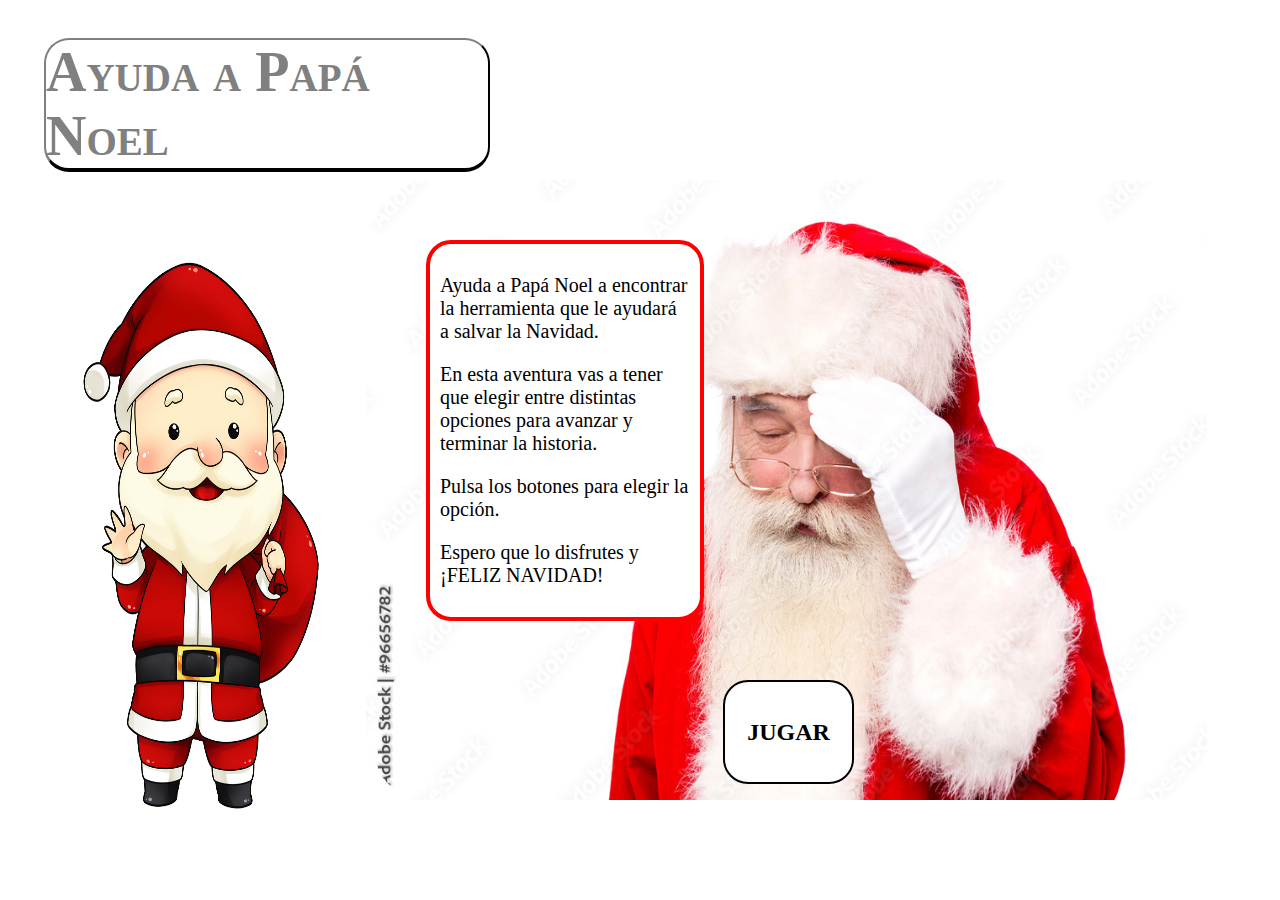
==== index.html @ 2a7a0df0 "Dale don dale" ====
<!DOCTYPE html>
<html>
	<head>
		
		<title>Feliz Navidad</title>
		<style>
			
			body{
				background-image:url("https://img.freepik.com/premium-vector/cut-christmas-vector-seamless-pattern-with-blue-trees-xmas-simple-texture-christmas-pattern-christmas-trees-wrapping-paper_373520-3159.jpg?w=250");
			}
			
			div{
				margin-left:40px;
			}
			h1 {
				width:35%;
				margin-left:36px;
				font-size: 56px;
				font-variant: small-caps; 
				font-weight: 700;
				margin-bottom:0px;
				color:grey;
				background-color:white;
				border-radius:25px;
				border-bottom:4px solid black;
				border-right:2px solid black;
				border-top:2px solid grey;
				border-left:2px solid grey;
			}
			iframe{
				border-radius:100px;
			}
		</style>
	
	</head>
	
	<body>
		<h1>Ayuda a Papá Noel</h1>
		
		<div>
			<img src="escenas/multimedia/main_banner.png" width=25% height=550px alt="Santi arregla este fallo, por favor.">
			<iframe id="main_frame" title="Main Frame" width=70% height=640px src="escenas/escena1.html" frameborder="0">
		</div>
		
		
	</body>
</html>
</html>
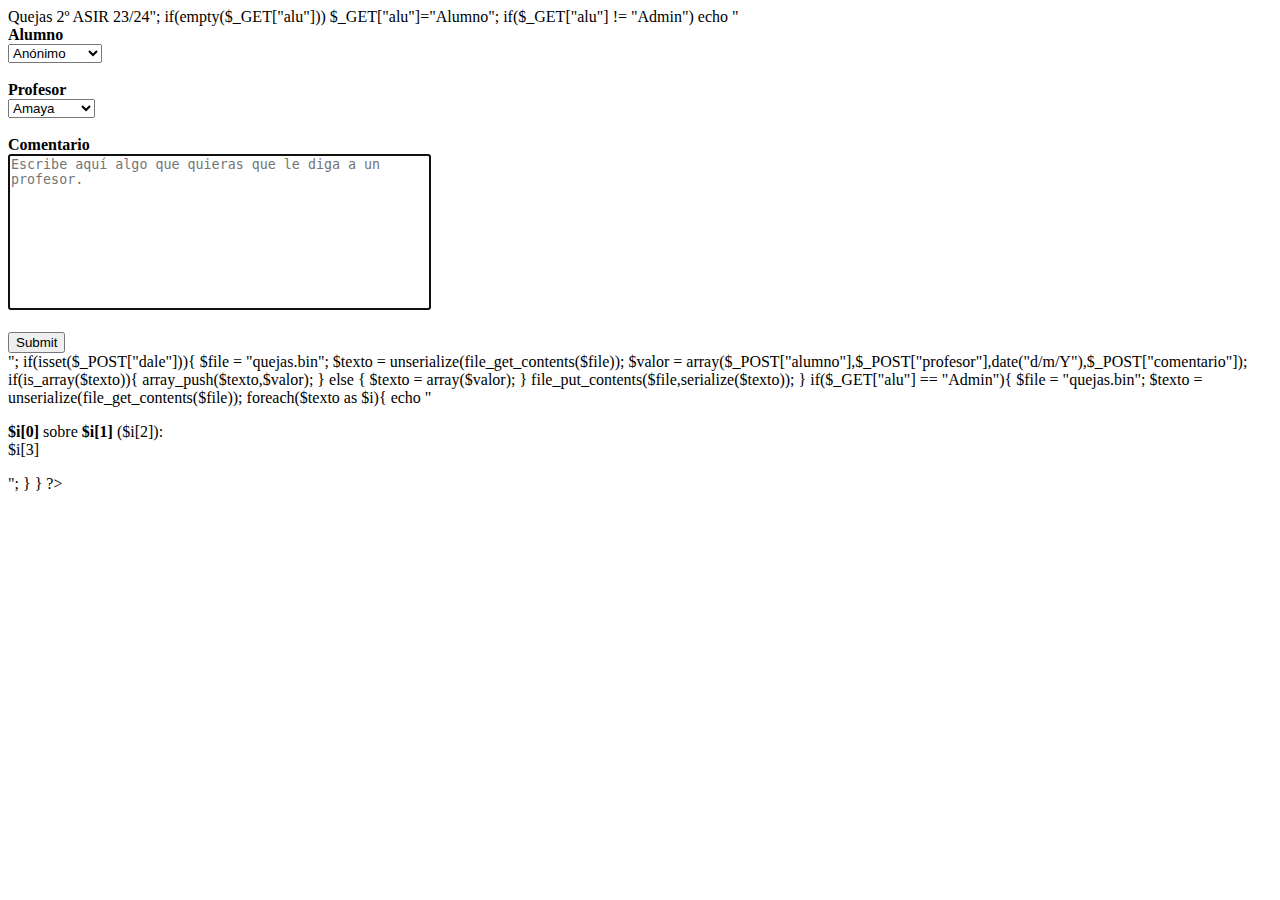
==== commit 7b7aef13: "Add files via upload" ====
--- a/index.html
+++ b/index.html
@@ -1,48 +1,80 @@
-<!DOCTYPE html>
-<html>
-	<head>
-		
-		<title>Feliz Navidad</title>
-		<style>
-			
-			body{
-				background-image:url("https://img.freepik.com/premium-vector/cut-christmas-vector-seamless-pattern-with-blue-trees-xmas-simple-texture-christmas-pattern-christmas-trees-wrapping-paper_373520-3159.jpg?w=250");
-			}
-			
-			div{
-				margin-left:40px;
-			}
-			h1 {
-				width:35%;
-				margin-left:36px;
-				font-size: 56px;
-				font-variant: small-caps; 
-				font-weight: 700;
-				margin-bottom:0px;
-				color:grey;
-				background-color:white;
-				border-radius:25px;
-				border-bottom:4px solid black;
-				border-right:2px solid black;
-				border-top:2px solid grey;
-				border-left:2px solid grey;
-			}
-			iframe{
-				border-radius:100px;
-			}
-		</style>
-	
-	</head>
-	
-	<body>
-		<h1>Ayuda a Papá Noel</h1>
-		
-		<div>
-			<img src="escenas/multimedia/main_banner.png" width=25% height=550px alt="Santi arregla este fallo, por favor.">
-			<iframe id="main_frame" title="Main Frame" width=70% height=640px src="escenas/escena1.html" frameborder="0">
-		</div>
-		
-		
-	</body>
-</html>
+<!DOCTYPE html>
+<html>
+    <head>
+        <title>Envía tus Quejas</title>
+        <meta charset="utf-8">
+        <style>
+            textarea{
+                resize:none;
+            }
+        </style>
+    </head>
+
+    <body>
+        <?php
+            echo "<h1>Quejas 2º ASIR 23/24</h1>";
+            if(empty($_GET["alu"])) $_GET["alu"]="Alumno";
+            if($_GET["alu"] != "Admin")
+            echo "
+            <form action=".$_SERVER["PHP_SELF"]." method='post'>
+                <b>Alumno</b><br>
+                <select name='alumno'>
+                <option value='Anonimo'>Anónimo</option>
+                <option value='Mohamed'>Mohamed</option>
+                <option value='Nassera'>Nassera</option>
+                <option value='Daniel'>Daniel</option>
+                <option value='Claudia'>Claudia</option>
+                <option value='Najat'>Najat</option>
+                <option value='Emilio'>Emilio</option>
+                <option value='Jorge'>Jorge</option>
+                <option value='Marek'>Marek</option>
+                <option value='JuanCarlos'>Juan Carlos</option>
+                <option value='Alex'>Álex</option>
+                <option value='Michael'>Michael</option>
+                <option value='Aquila'>Áquila</option>
+                <option value='Javier'>Javier</option>
+                <option value='Julian'>Julián</option>
+                <option value='Juan Pablo'>Juan Pablo</option>
+                <option value='Ainhoa'>Ainhoa</option>
+                <option value='Kike'>Enrique</option>
+                <option value='Alfredo'>Alfredo</option>
+                </select><br><br>
+                <b>Profesor</b><br>
+                <select name='profesor'>
+                <option value='Amaya'>Amaya</option>
+                <option value='Carmen'>Carmen</option>
+                <option value='Jesus Mari'>Jesus Mari</option>
+                <option value='Jon'>Jon</option>
+                <option value='Orlando'>Orlando</option>
+                <option value='Pablo'>Pablo</option>
+                <option value='Otro'>Otro</option>
+                </select><br><br>
+                <b>Comentario</b><br>
+                <textarea name='comentario' rows='10' cols='50' autofocus placeholder='Escribe aquí algo que quieras que le diga a un profesor.' required></textarea><br><br>
+                <input type=submit name='dale' value='Submit'>
+            </form>";
+
+            if(isset($_POST["dale"])){
+                $file = "quejas.bin";
+                $texto = unserialize(file_get_contents($file));
+                $valor = array($_POST["alumno"],$_POST["profesor"],date("d/m/Y"),$_POST["comentario"]);
+                if(is_array($texto)){
+                    array_push($texto,$valor);
+                } else {
+                    $texto = array($valor);
+                }
+                file_put_contents($file,serialize($texto));
+            }
+
+            if($_GET["alu"] == "Admin"){
+                $file = "quejas.bin";
+                $texto = unserialize(file_get_contents($file));
+                foreach($texto as $i){
+                    echo "<p><b>$i[0]</b> sobre <b>$i[1]</b> ($i[2]):<br>
+                        $i[3]</p>";
+                }
+            }
+            
+        ?>
+    </body>
 </html>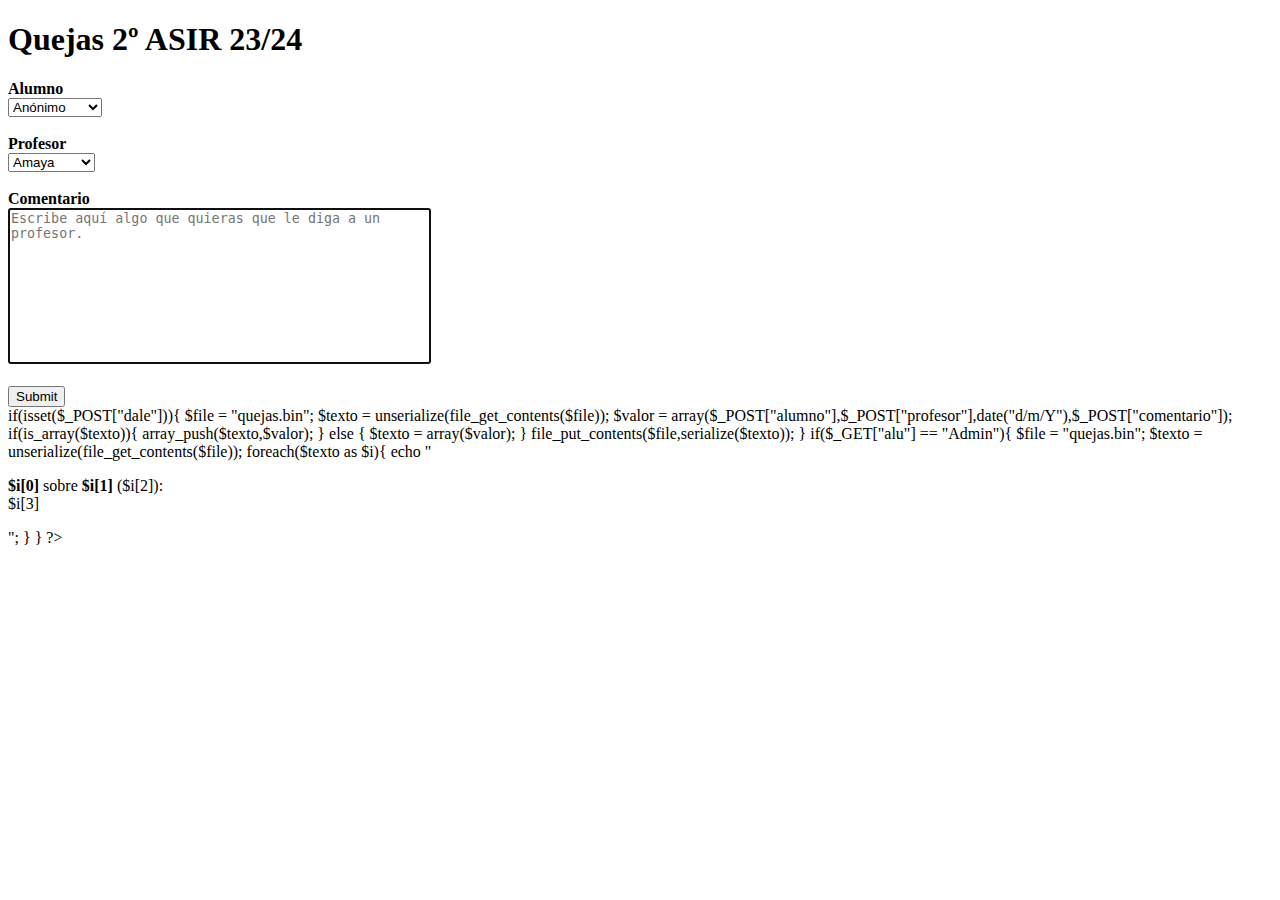
==== commit b78f6dac: "Add files via upload" ====
--- a/index.html
+++ b/index.html
@@ -11,48 +11,44 @@
     </head>
 
     <body>
-        <?php
-            echo "<h1>Quejas 2º ASIR 23/24</h1>";
-            if(empty($_GET["alu"])) $_GET["alu"]="Alumno";
-            if($_GET["alu"] != "Admin")
-            echo "
-            <form action=".$_SERVER["PHP_SELF"]." method='post'>
-                <b>Alumno</b><br>
-                <select name='alumno'>
-                <option value='Anonimo'>Anónimo</option>
-                <option value='Mohamed'>Mohamed</option>
-                <option value='Nassera'>Nassera</option>
-                <option value='Daniel'>Daniel</option>
-                <option value='Claudia'>Claudia</option>
-                <option value='Najat'>Najat</option>
-                <option value='Emilio'>Emilio</option>
-                <option value='Jorge'>Jorge</option>
-                <option value='Marek'>Marek</option>
-                <option value='JuanCarlos'>Juan Carlos</option>
-                <option value='Alex'>Álex</option>
-                <option value='Michael'>Michael</option>
-                <option value='Aquila'>Áquila</option>
-                <option value='Javier'>Javier</option>
-                <option value='Julian'>Julián</option>
-                <option value='Juan Pablo'>Juan Pablo</option>
-                <option value='Ainhoa'>Ainhoa</option>
-                <option value='Kike'>Enrique</option>
-                <option value='Alfredo'>Alfredo</option>
-                </select><br><br>
-                <b>Profesor</b><br>
-                <select name='profesor'>
-                <option value='Amaya'>Amaya</option>
-                <option value='Carmen'>Carmen</option>
-                <option value='Jesus Mari'>Jesus Mari</option>
-                <option value='Jon'>Jon</option>
-                <option value='Orlando'>Orlando</option>
-                <option value='Pablo'>Pablo</option>
-                <option value='Otro'>Otro</option>
-                </select><br><br>
-                <b>Comentario</b><br>
-                <textarea name='comentario' rows='10' cols='50' autofocus placeholder='Escribe aquí algo que quieras que le diga a un profesor.' required></textarea><br><br>
-                <input type=submit name='dale' value='Submit'>
-            </form>";
+        <h1>Quejas 2º ASIR 23/24</h1>
+        <form action='quejas.php' method='post'>
+            <b>Alumno</b><br>
+            <select name='alumno'>
+            <option value='Anonimo'>Anónimo</option>
+            <option value='Mohamed'>Mohamed</option>
+            <option value='Nassera'>Nassera</option>
+            <option value='Daniel'>Daniel</option>
+            <option value='Claudia'>Claudia</option>
+            <option value='Najat'>Najat</option>
+            <option value='Emilio'>Emilio</option>
+            <option value='Jorge'>Jorge</option>
+            <option value='Marek'>Marek</option>
+            <option value='JuanCarlos'>Juan Carlos</option>
+            <option value='Alex'>Álex</option>
+            <option value='Michael'>Michael</option>
+            <option value='Aquila'>Áquila</option>
+            <option value='Javier'>Javier</option>
+            <option value='Julian'>Julián</option>
+            <option value='Juan Pablo'>Juan Pablo</option>
+            <option value='Ainhoa'>Ainhoa</option>
+            <option value='Kike'>Enrique</option>
+            <option value='Alfredo'>Alfredo</option>
+            </select><br><br>
+            <b>Profesor</b><br>
+            <select name='profesor'>
+            <option value='Amaya'>Amaya</option>
+            <option value='Carmen'>Carmen</option>
+            <option value='Jesus Mari'>Jesus Mari</option>
+            <option value='Jon'>Jon</option>
+            <option value='Orlando'>Orlando</option>
+            <option value='Pablo'>Pablo</option>
+            <option value='Otro'>Otro</option>
+            </select><br><br>
+            <b>Comentario</b><br>
+            <textarea name='comentario' rows='10' cols='50' autofocus placeholder='Escribe aquí algo que quieras que le diga a un profesor.' required></textarea><br><br>
+            <input type=submit name='dale' value='Submit'>
+        </form>
 
             if(isset($_POST["dale"])){
                 $file = "quejas.bin";
